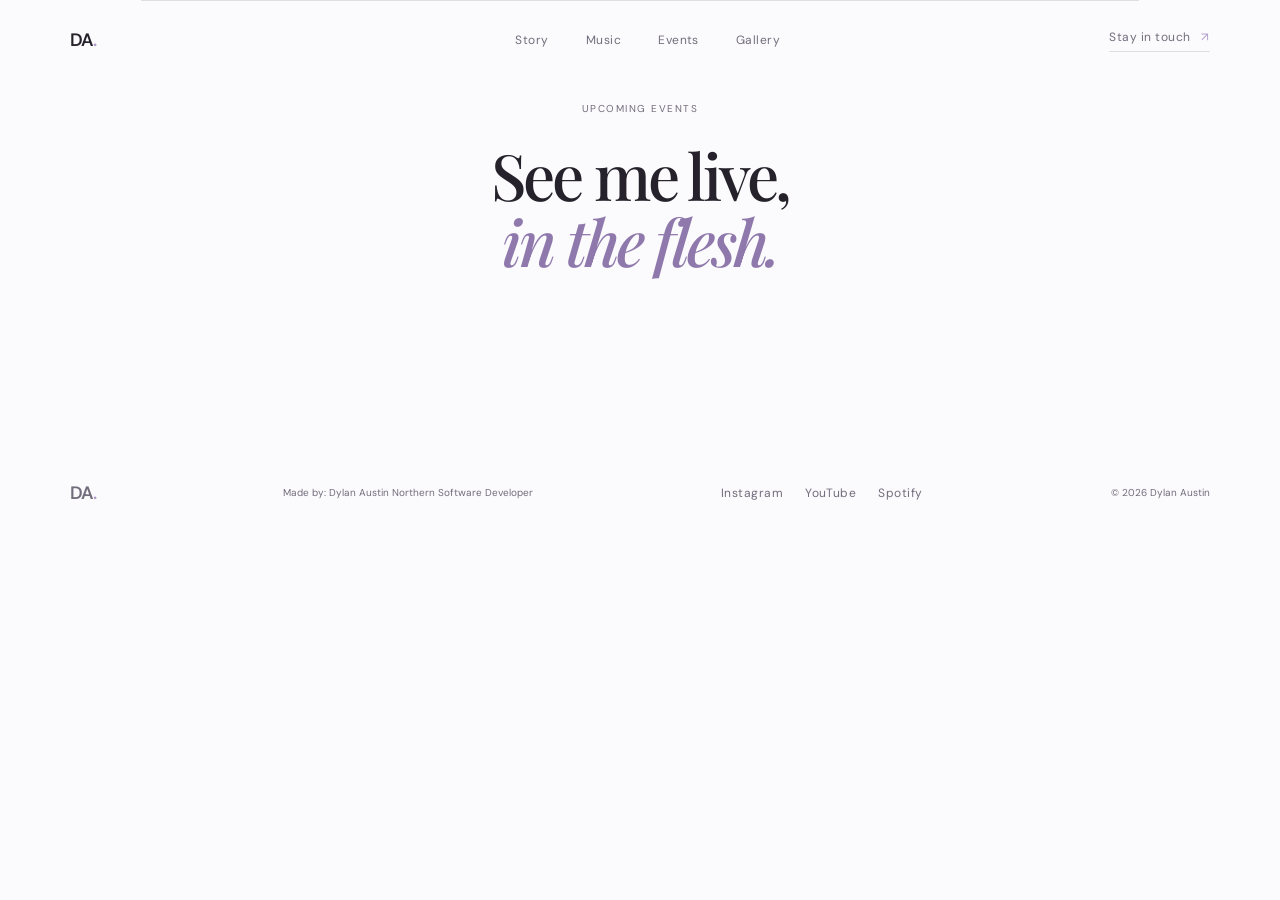
==== pages/events.html @ bbd20a43 "move events to seperate page" ====
<!DOCTYPE html>
<html lang="en">
<head>
    <meta charset="UTF-8">
    <meta name="viewport" content="width=device-width, initial-scale=1.0">
    <meta name="description" content="About Dylan Austin.">
    <title>About — Dylan Austin</title>
    <link rel="preconnect" href="https://fonts.googleapis.com">
    <link rel="preconnect" href="https://fonts.gstatic.com" crossorigin>
    <link href="https://fonts.googleapis.com/css2?family=DM+Sans:wght@400;500;600&family=Playfair+Display:ital,wght@0,500;0,600;1,500&display=swap" rel="stylesheet">
    <link rel="stylesheet" href="../assets/css/styles.css">
</head>
<body>
    <header class="site-header">
        <a class="wordmark" href="../index.html" aria-label="Dylan Austin home">DA<span class="wordmark-dot">.</span></a>
        <nav class="main-nav" aria-label="Main navigation">
            <a href="story.html">Story</a>
            <a href="music.html">Music</a>
            <a href="events.html">Events</a>
            <a href="gallery.html">Gallery</a>
        </nav>
        <a class="header-link" href="../index.html#contact">Stay in touch <span aria-hidden="true">↗</span></a>
        <button class="menu-toggle" type="button" aria-label="Open menu" aria-expanded="false"><span></span><span></span></button>
    </header>
    <main>
        <section class="events" id="events" aria-labelledby="events-title">
            <div class="section-topline">
                <div>
                    <p class="section-label">Upcoming events</p>
                    <h2 id="events-title">See me live,<br><em>in the flesh.</em></h2>
                </div>
            </div>
            <div id="events-container" class="events-grid">
                <!-- Events will be rendered here -->
            </div>
        </section>
    </main>
    <footer class="site-footer">
        <a class="wordmark" href="../index.html">DA<span class="wordmark-dot">.</span></a>
        <p>Made by: <a href="https://www.dylanaustinfullstack.co.uk/">Dylan Austin Northern Software Developer</a></p>
        <div class="social-links"><a href="../index.html#contact">Instagram</a><a href="../index.html#contact">YouTube</a><a href="../index.html#contact">Spotify</a></div>
        <p class="copyright">© <span id="year"></span> Dylan Austin</p>
    </footer>

    <script src="../assets/js/events.js"></script>
    <script src="../assets/js/main.js"></script>
</body>
</html>
---- assets/css/styles.css ----
:root {
    --ink: #25222c;
    --muted: #726d7c;
    --lavender: #e9e2f5;
    --lavender-dark: #b09bcf;
    --lilac: #c9b8e4;
    --paper: #fbfafc;
    --white: #fff;
    --line: rgba(37, 34, 44, .13);
    --serif: "Playfair Display", Georgia, serif;
    --sans: "DM Sans", Arial, sans-serif;
}

* { box-sizing: border-box; }
html { scroll-behavior: smooth; }
body { margin: 0; background: var(--paper); color: var(--ink); font-family: var(--sans); font-size: 15px; line-height: 1.6; }
a { color: inherit; text-decoration: none; }
button, input { font: inherit; }
.site-header, .site-footer { align-items: center; display: flex; padding: 26px 5.5vw; }
.site-header { justify-content: space-between; position: absolute; top: 0; width: 100%; z-index: 2; }
.wordmark { font-size: 18px; font-weight: 600; letter-spacing: -.08em; }
.wordmark-dot { color: var(--lavender-dark); }
.main-nav { display: flex; gap: 37px; margin-left: 8%; }
.main-nav a, .header-link, .social-links a { color: var(--muted); font-size: 12px; letter-spacing: .04em; }
.main-nav a:hover, .header-link:hover, .social-links a:hover, .text-link:hover { color: var(--ink); }
.header-link { border-bottom: 1px solid var(--line); padding-bottom: 4px; }
.header-link span, .text-link span { color: var(--lavender-dark); margin-left: 7px; }
.menu-toggle { background: none; border: 0; display: none; padding: 8px 0 8px 8px; }
.menu-toggle span { background: var(--ink); display: block; height: 1px; margin: 5px 0; width: 24px; }
.hero { align-items: center; display: flex; min-height: 725px; overflow: hidden; padding: 140px 11vw 90px; position: relative; }
.hero-content { max-width: 510px; position: relative; z-index: 1; }
.eyebrow, .section-label { color: var(--muted); font-size: 10px; letter-spacing: .15em; margin: 0 0 25px; text-transform: uppercase; }
h1, h2, h3, p { margin-top: 0; }
h1, h2 { font-family: var(--serif); font-weight: 500; letter-spacing: -.05em; line-height: 1.03; }
h1 { font-size: clamp(58px, 7.2vw, 106px); margin: 0 0 29px; }
h1 em, h2 em { color: #8f79ac; font-weight: 500; }
.hero-intro { color: var(--muted); font-size: 16px; line-height: 1.8; max-width: 360px; }
.hero-actions { align-items: center; display: flex; gap: 28px; margin-top: 36px; }
.button { border: 1px solid transparent; display: inline-flex; font-size: 11px; letter-spacing: .04em; padding: 14px 18px; transition: transform .2s, background .2s; }
.button:hover { transform: translateY(-2px); }
.button span { font-size: 16px; line-height: 11px; margin-left: 22px; }
.button-dark { background: var(--ink); color: white; }
.button-dark:hover { background: #494153; }
.text-link { border-bottom: 1px solid var(--line); color: var(--ink); display: inline-block; font-size: 12px; padding-bottom: 5px; }
.hero-art { background: var(--lavender); height: min(43vw, 570px); margin-left: auto; overflow: hidden; position: relative; width: min(43vw, 570px); }
.hero-art img { display: block; height: 100%; max-width: 100%; object-fit: contain; width: 100%; }
.hero-art::after { background: radial-gradient(circle, rgba(255,255,255,.72), transparent 60%); content: ""; inset: 0; position: absolute; }
.art-orbit { border: 1px solid rgba(117, 91, 155, .32); border-radius: 50%; height: 80%; left: 10%; position: absolute; top: 10%; transform: rotate(35deg); width: 80%; z-index: 1; }
.orbit-two { border-color: rgba(117, 91, 155, .2); height: 115%; left: -8%; top: -8%; transform: rotate(-42deg); width: 115%; }
.art-glow { background: #fffdf7; border-radius: 50%; box-shadow: 0 0 90px 35px rgba(255,255,255,.8); height: 40%; left: 31%; position: absolute; top: 26%; width: 40%; z-index: 1; }
.art-caption { bottom: 16%; display: flex; font-size: 9px; justify-content: space-between; left: 13%; letter-spacing: .1em; line-height: 1.6; position: absolute; right: 13%; text-transform: uppercase; z-index: 2; }
.art-caption span:first-child { color: var(--muted); }
.art-caption strong { font-weight: 500; letter-spacing: .03em; }
.scroll-note { align-items: center; bottom: 49px; color: var(--muted); display: flex; font-size: 9px; gap: 13px; left: 5.5vw; letter-spacing: .12em; position: absolute; text-transform: uppercase; }
.scroll-line { background: var(--lavender-dark); display: inline-block; height: 1px; width: 35px; }
.statement { border-top: 1px solid var(--line); margin: 0 11vw; padding: 100px 0 125px; }
.statement-copy { font-family: var(--serif); font-size: clamp(29px, 3.3vw, 46px); letter-spacing: -.04em; line-height: 1.22; max-width: 870px; }
.section-grid { display: grid; gap: 12%; grid-template-columns: 1fr 1fr; margin: 0 11vw; padding: 110px 0 135px; }
.section-grid .section-heading h2, .section-topline h2, .contact h2 { font-size: clamp(43px, 5vw, 69px); margin: 0; }
.story { border-top: 1px solid var(--line); }
.story-copy { align-self: end; max-width: 450px; }
.large-copy { font-family: var(--serif); font-size: 25px; letter-spacing: -.03em; line-height: 1.35; }
.story-copy > p:not(.large-copy) { color: var(--muted); font-size: 13px; margin: 30px 0; max-width: 390px; }
.music { background: #f1edf8; padding: 100px 11vw 126px; }
.section-topline { align-items: end; display: flex; justify-content: space-between; margin-bottom: 54px; }
.release-grid { display: grid; gap: 28px; grid-template-columns: repeat(3, 1fr); }
.cover-art { aspect-ratio: 1; overflow: hidden; position: relative; }
.cover-art-main { background: #c9b9e2; }
.cover-art-pale { background: #ddd5e9; }
.cover-art-deep { background: #5c526b; color: white; }
.cover-sun { background: #fcf9e8; border-radius: 50%; box-shadow: 0 0 40px 10px rgba(255,249,211,.8); height: 44%; left: 29%; position: absolute; top: 22%; width: 44%; }
.cover-art::after { border: 1px solid rgba(255,255,255,.46); border-radius: 50%; content: ""; height: 83%; left: 8%; position: absolute; top: 8%; transform: rotate(-25deg); width: 83%; }
.cover-moon { background: #f8f4ef; border-radius: 50%; height: 48%; left: 28%; position: absolute; top: 24%; width: 48%; }
.cover-moon::after { background: #ddd5e9; border-radius: 50%; content: ""; height: 100%; left: 19%; position: absolute; top: -8%; width: 100%; }
.cover-star { color: #eee7fa; font-size: 30px; left: 46%; position: absolute; top: 30%; }
.cover-title { bottom: 15%; font-family: var(--serif); font-size: 27px; left: 12%; letter-spacing: -.06em; line-height: .95; position: absolute; z-index: 1; }
.cover-credit { bottom: 9%; font-size: 7px; letter-spacing: .08em; position: absolute; right: 12%; text-transform: uppercase; z-index: 1; }
.release-meta { border-bottom: 1px solid var(--line); color: var(--muted); display: flex; font-size: 9px; justify-content: space-between; letter-spacing: .1em; margin-top: 17px; padding-bottom: 10px; text-transform: uppercase; }
.release-arrow { color: var(--lavender-dark); font-size: 15px; }
.release-card h3 { font-family: var(--serif); font-size: 22px; font-weight: 500; letter-spacing: -.04em; margin: 13px 0 2px; }
.release-card p { color: var(--muted); font-size: 11px; margin: 0; }
.dates { border-bottom: 1px solid var(--line); }
.date-list { border-top: 1px solid var(--line); }
.date-row { align-items: center; border-bottom: 1px solid var(--line); display: grid; gap: 20px; grid-template-columns: 100px 1fr auto; padding: 22px 0; }
.date-number { font-family: var(--serif); font-size: 27px; letter-spacing: -.05em; }
.date-number small, .date-place small { color: var(--muted); display: block; font-family: var(--sans); font-size: 9px; letter-spacing: .1em; text-transform: uppercase; }
.date-place { font-size: 13px; }
.date-type { color: var(--muted); font-size: 10px; letter-spacing: .04em; }
.date-type b { color: var(--lavender-dark); font-size: 16px; font-weight: 400; margin-left: 15px; }
.date-row:hover .date-place strong { color: #8f79ac; }
.contact { align-items: end; background: #85709d; color: white; display: grid; gap: 15%; grid-template-columns: 1fr 1fr; padding: 110px 11vw 120px; }
.contact .section-label, .contact-copy > p:last-child { color: rgba(255,255,255,.68); }
.contact h2 { margin-bottom: 25px; }
.contact-copy > p:last-child { font-size: 13px; max-width: 320px; }
.signup-form { border-bottom: 1px solid rgba(255,255,255,.55); display: flex; flex-wrap: wrap; margin-bottom: 12px; }
.signup-form input { background: transparent; border: 0; color: white; flex: 1; font-size: 14px; min-width: 150px; outline: none; padding: 16px 0; }
.signup-form input::placeholder { color: rgba(255,255,255,.65); }
.button-light { background: white; color: var(--ink); cursor: pointer; margin-bottom: 5px; }
.form-message { color: rgba(255,255,255,.8); font-size: 11px; margin: 10px 0 0; width: 100%; }
.site-footer { color: var(--muted); font-size: 10px; justify-content: space-between; }
.site-footer p { margin: 0; }
.social-links { display: flex; gap: 22px; }
.sr-only { clip: rect(0, 0, 0, 0); clip-path: inset(50%); height: 1px; overflow: hidden; position: absolute; white-space: nowrap; width: 1px; }
.events { border-top: 1px solid var(--line); margin: 0 11vw; padding: 100px 0 125px; }
.events .section-topline { display: block; margin-bottom: 54px; text-align: center; }
.events-grid { display: grid; gap: 24px; grid-template-columns: repeat(3, minmax(0, 1fr)); }
.event { border: 1px solid var(--line); display: flex; flex-direction: column; min-width: 0; padding: 28px; }
.event h3 { font-family: var(--serif); font-size: 25px; font-weight: 500; letter-spacing: -.04em; line-height: 1.15; margin: 0 0 14px; }
.event p { color: var(--muted); font-size: 12px; margin: 0 0 8px; }
.event a { border-bottom: 1px solid var(--line); font-size: 11px; letter-spacing: .04em; margin-top: auto; padding-top: 22px; width: fit-content; }
.event a:hover { color: #8f79ac; }

/* Interior pages */
.page-header { background: var(--lavender); padding: 170px 11vw 90px; }
.page-header-inner { max-width: 760px; }
.page-header h1 { font-size: clamp(54px, 7vw, 96px); margin-bottom: 0; }
.form-embed { align-items: center; display: flex; flex-direction: column; margin: 1rem auto 0; max-width: 800px; text-align: center; width: 100%; }
.form-embed iframe { border: 0; display: block; max-width: 640px; width: 100%; }
.page-main { padding: 0 11vw; }
.page-section { border-top: 1px solid var(--line); padding: 92px 0 120px; }
.page-section-heading { align-items: end; display: flex; justify-content: space-between; margin-bottom: 48px; }
.page-section-heading h2 { font-size: clamp(40px, 4.5vw, 62px); margin: 0; }

.gallery-grid { display: grid; gap: 18px; grid-template-columns: repeat(12, minmax(0, 1fr)); }
.gallery-item { background: var(--lavender); display: grid; grid-column: span 6; grid-template-columns: minmax(0, 1.65fr) minmax(120px, .85fr); margin: 0; min-height: 280px; overflow: hidden; }
.gallery-item:empty { display: none; }
.gallery-item img { background: #f3eff9; display: block; height: 100%; min-height: 280px; object-fit: contain; transition: transform .35s ease; width: 100%; }
.gallery-item:hover img { transform: scale(1.03); }
.gallery-credit { align-self: stretch; display: flex; flex-direction: column; justify-content: center; padding: 28px; }
.gallery-credit-label { color: var(--muted); font-size: 9px; letter-spacing: .14em; text-transform: uppercase; }
.gallery-credit p { color: var(--muted); font-size: 12px; margin: 12px 0 0; }
.gallery-credit a { border-bottom: 1px solid var(--line); color: var(--ink); }
.gallery-credit a:hover { color: #8f79ac; }

.setlist-sections { display: grid; gap: 70px; }
.setlist-section { border-top: 1px solid var(--line); padding-top: 24px; }
.setlist-section:first-child { border-top: 0; padding-top: 0; }
.setlist-section h3 { font-family: var(--serif); font-size: 28px; font-weight: 500; letter-spacing: -.04em; margin: 0 0 20px; }
.setlist { border-top: 1px solid var(--line); }
.setlist-item { align-items: center; border-bottom: 1px solid var(--line); display: grid; gap: 20px; grid-template-columns: 50px 1fr auto; min-height: 68px; padding: 12px 0; }
.setlist-number { color: var(--lavender-dark); font-size: 11px; letter-spacing: .1em; }
.setlist-title { font-family: var(--serif); font-size: 21px; }
.setlist-meta { color: var(--muted); font-size: 10px; letter-spacing: .08em; text-transform: uppercase; }

.about-layout { display: grid; gap: 12%; grid-template-columns: 1fr 1fr; }
.about-lead { background: linear-gradient(135deg, rgba(233,226,245,.85), transparent 65%); min-height: 300px; }
.about-copy { border-left: 1px solid var(--line); color: var(--muted); max-width: 430px; min-height: 240px; padding-left: 12%; }
.about-copy p { margin: 0 0 24px; }
.about-details { border-top: 1px solid var(--line); display: grid; gap: 30px; grid-template-columns: repeat(3, 1fr); margin-top: 90px; padding-top: 24px; }
.about-detail { min-height: 100px; }
.about-detail-label { color: var(--muted); font-size: 10px; letter-spacing: .12em; text-transform: uppercase; }

@media (max-width: 700px) {
    .site-header { padding: 22px 6vw; }
    .main-nav, .header-link { display: none; }
    .menu-toggle { display: block; }
    .main-nav.is-open { background: var(--paper); display: flex; flex-direction: column; gap: 20px; left: 0; padding: 85px 6vw 28px; position: absolute; top: 0; width: 100%; z-index: -1; }
    .hero { align-items: flex-start; display: block; min-height: auto; padding: 138px 9vw 65px; }
    .hero-art { height: 80vw; margin: 70px auto 0; width: 80vw; }
    .scroll-note { display: none; }
    .statement { margin: 0 9vw; padding: 70px 0 85px; }
    .section-grid { display: block; margin: 0 9vw; padding: 75px 0 85px; }
    .story-copy { margin-top: 48px; }
    .music { padding: 75px 9vw 85px; }
    .section-topline { display: block; }
    .events { margin: 0 9vw; padding: 75px 0 85px; }
    .events .section-topline { margin-bottom: 38px; }
    .events-grid { gap: 16px; grid-template-columns: 1fr; }
    .event { padding: 24px; }
    .desktop-link { margin-top: 28px; }
    .release-grid { gap: 45px; grid-template-columns: 1fr; }
    .release-card { max-width: 400px; }
    .date-row { gap: 10px; grid-template-columns: 58px 1fr auto; }
    .date-type { font-size: 0; }
    .date-type b { font-size: 16px; margin-left: 0; }
    .contact { display: block; padding: 75px 9vw 85px; }
    .signup-form { margin-top: 55px; }
    .site-footer { align-items: flex-start; flex-wrap: wrap; gap: 20px; padding: 25px 6vw; }
    .site-footer > p:first-of-type { display: none; }
    .copyright { width: 100%; }
    .page-header { padding: 138px 9vw 70px; }
    .form-embed { margin-left: calc(50% - 50vw); max-width: none; width: 100vw; }
    .form-embed iframe { max-width: 640px; width: calc(100% - 2rem); }
    .page-main { padding: 0 9vw; }
    .page-section { padding: 70px 0 85px; }
    .page-section-heading { display: block; margin-bottom: 34px; }
    .gallery-grid { gap: 12px; }
    .gallery-item { display: block; grid-column: 1 / -1; min-height: 0; }
    .gallery-item img { height: auto; min-height: 0; }
    .gallery-credit { padding: 22px; }
    .setlist-sections { gap: 52px; }
    .setlist-item { gap: 12px; grid-template-columns: 34px 1fr; }
    .setlist-meta { grid-column: 2; }
    .about-layout { display: block; }
    .about-copy { border-left: 0; margin-top: 40px; padding-left: 0; }
    .about-details { gap: 22px; grid-template-columns: 1fr; margin-top: 65px; }
}
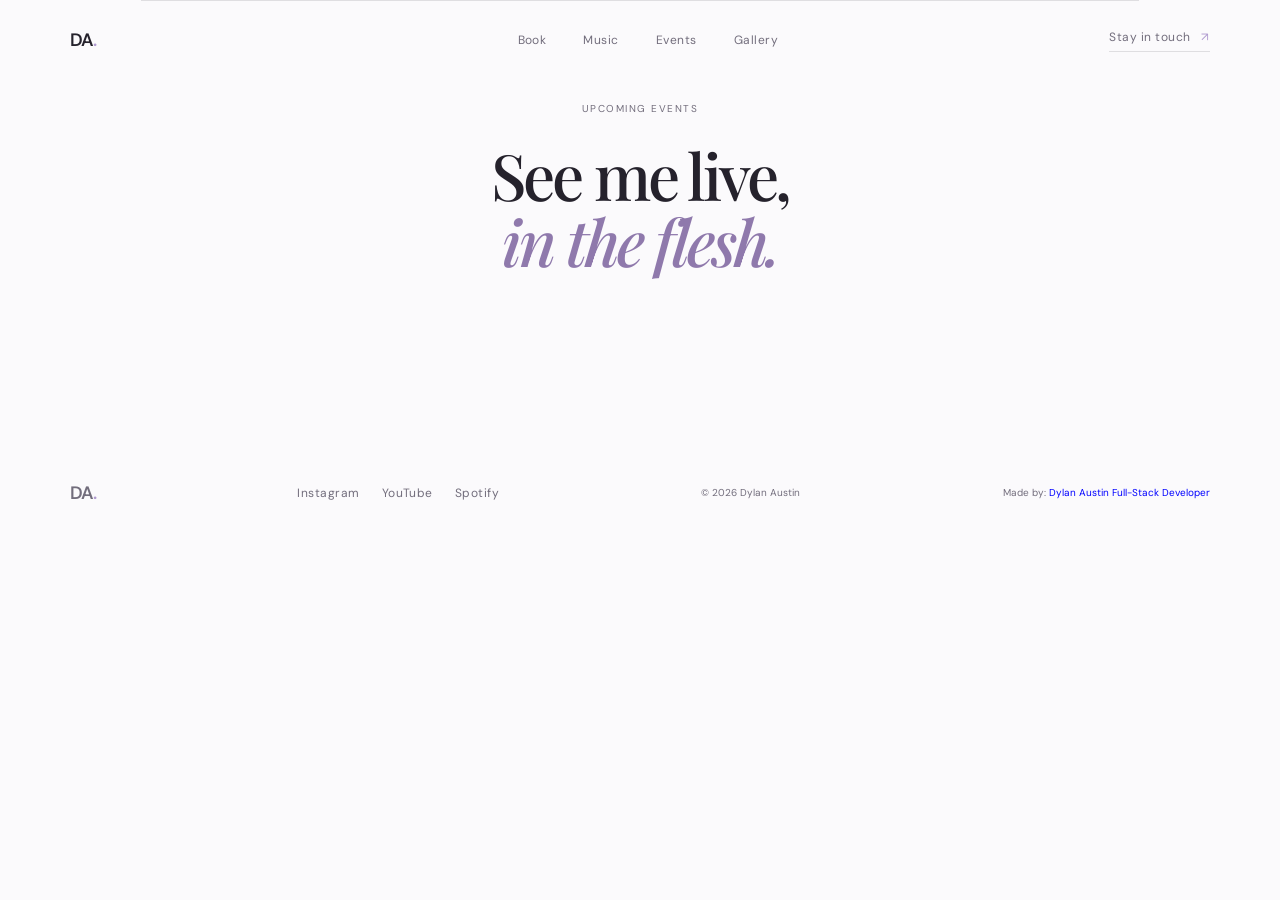
==== commit 79954dc0: "add booking form" ====
--- a/pages/events.html
+++ b/pages/events.html
@@ -14,7 +14,7 @@
     <header class="site-header">
         <a class="wordmark" href="../index.html" aria-label="Dylan Austin home">DA<span class="wordmark-dot">.</span></a>
         <nav class="main-nav" aria-label="Main navigation">
-            <a href="story.html">Story</a>
+            <a href="book.html">Book</a>
             <a href="music.html">Music</a>
             <a href="events.html">Events</a>
             <a href="gallery.html">Gallery</a>
@@ -37,9 +37,9 @@
     </main>
     <footer class="site-footer">
         <a class="wordmark" href="../index.html">DA<span class="wordmark-dot">.</span></a>
-        <p>Made by: <a href="https://www.dylanaustinfullstack.co.uk/">Dylan Austin Northern Software Developer</a></p>
         <div class="social-links"><a href="../index.html#contact">Instagram</a><a href="../index.html#contact">YouTube</a><a href="../index.html#contact">Spotify</a></div>
         <p class="copyright">© <span id="year"></span> Dylan Austin</p>
+        <p>Made by: <a style="color: blue;" href="https://www.dylanaustinfullstack.co.uk/">Dylan Austin Full-Stack Developer</a></p>
     </footer>
 
     <script src="../assets/js/events.js"></script>
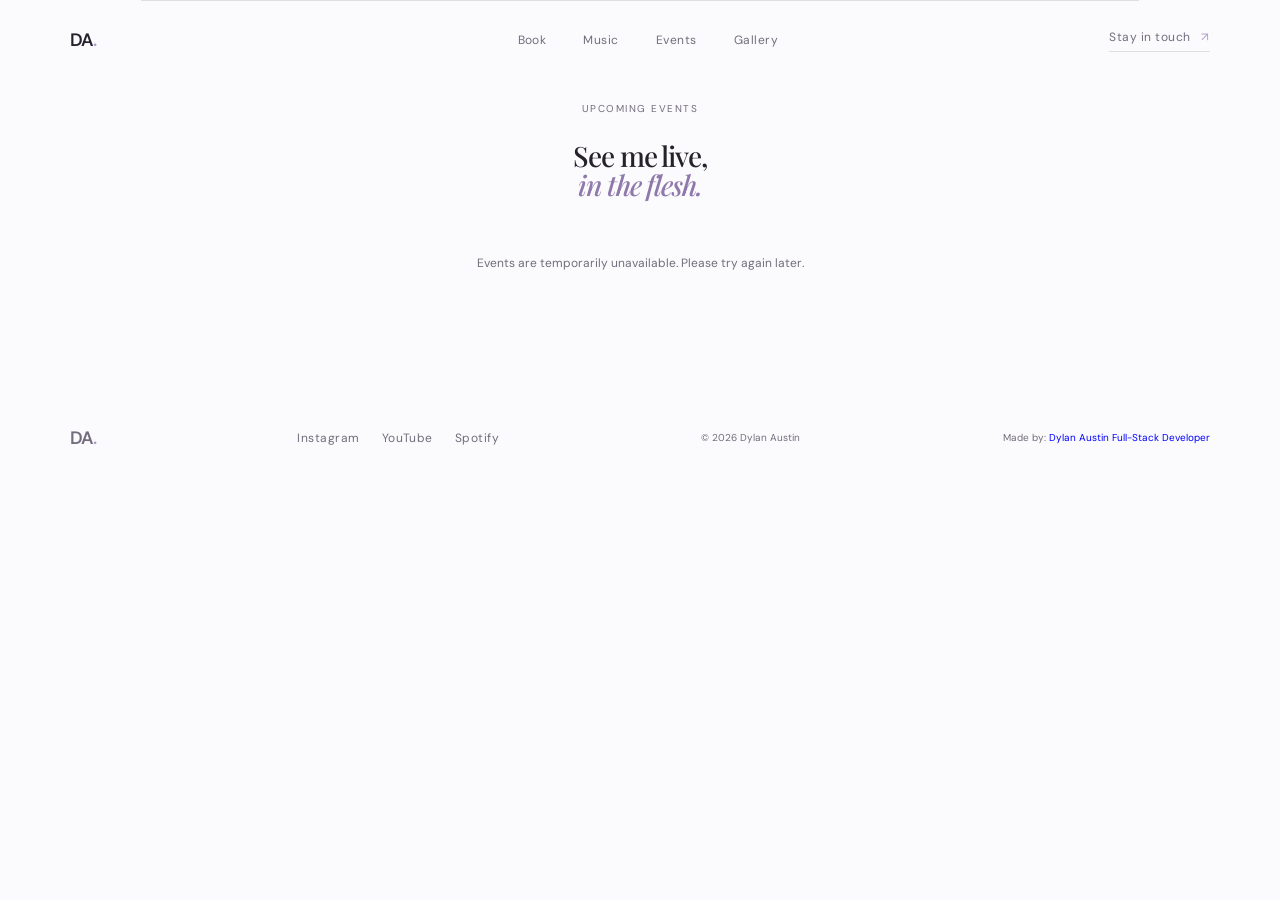
==== commit 23506e8a: "Add loading indicator" ====
--- a/pages/events.html
+++ b/pages/events.html
@@ -31,7 +31,10 @@
                 </div>
             </div>
             <div id="events-container" class="events-grid">
-                <!-- Events will be rendered here -->
+                <div class="events-loading" role="status" aria-live="polite">
+                    <span class="loading-spinner" aria-hidden="true"></span>
+                    <span>Loading events...</span>
+                </div>
             </div>
         </section>
     </main>
--- a/assets/css/styles.css
+++ b/assets/css/styles.css
@@ -104,11 +104,15 @@
 .events { border-top: 1px solid var(--line); margin: 0 11vw; padding: 100px 0 125px; }
 .events .section-topline { display: block; margin-bottom: 54px; text-align: center; }
 .events-grid { display: grid; gap: 24px; grid-template-columns: repeat(3, minmax(0, 1fr)); }
+.events-loading { align-items: center; color: var(--muted); display: flex; font-size: 12px; gap: 12px; grid-column: 1 / -1; justify-content: center; min-height: 120px; }
+.loading-spinner { animation: events-spinner .8s linear infinite; border: 2px solid var(--lavender); border-radius: 50%; border-top-color: var(--lavender-dark); height: 18px; width: 18px; }
+.events-message { color: var(--muted); font-size: 12px; grid-column: 1 / -1; margin: 0; text-align: center; }
 .event { border: 1px solid var(--line); display: flex; flex-direction: column; min-width: 0; padding: 28px; }
 .event h3 { font-family: var(--serif); font-size: 25px; font-weight: 500; letter-spacing: -.04em; line-height: 1.15; margin: 0 0 14px; }
 .event p { color: var(--muted); font-size: 12px; margin: 0 0 8px; }
 .event a { border-bottom: 1px solid var(--line); font-size: 11px; letter-spacing: .04em; margin-top: auto; padding-top: 22px; width: fit-content; }
 .event a:hover { color: #8f79ac; }
+@keyframes events-spinner { to { transform: rotate(360deg); } }
 
 /* Interior pages */
 .page-header { background: var(--lavender); padding: 170px 11vw 90px; }
@@ -149,6 +153,7 @@
 .about-details { border-top: 1px solid var(--line); display: grid; gap: 30px; grid-template-columns: repeat(3, 1fr); margin-top: 90px; padding-top: 24px; }
 .about-detail { min-height: 100px; }
 .about-detail-label { color: var(--muted); font-size: 10px; letter-spacing: .12em; text-transform: uppercase; }
+#events-title { font-family: var(--serif); font-size: 28px; font-weight: 500; letter-spacing: -.04em; margin-bottom: 20px; text-align: center; }
 
 @media (max-width: 700px) {
     .site-header { padding: 22px 6vw; }
@@ -194,4 +199,5 @@
     .about-layout { display: block; }
     .about-copy { border-left: 0; margin-top: 40px; padding-left: 0; }
     .about-details { gap: 22px; grid-template-columns: 1fr; margin-top: 65px; }
+    #events-title { font-family: var(--serif); font-size: 28px; font-weight: 500; letter-spacing: -.04em; margin-bottom: 20px; }
 }
